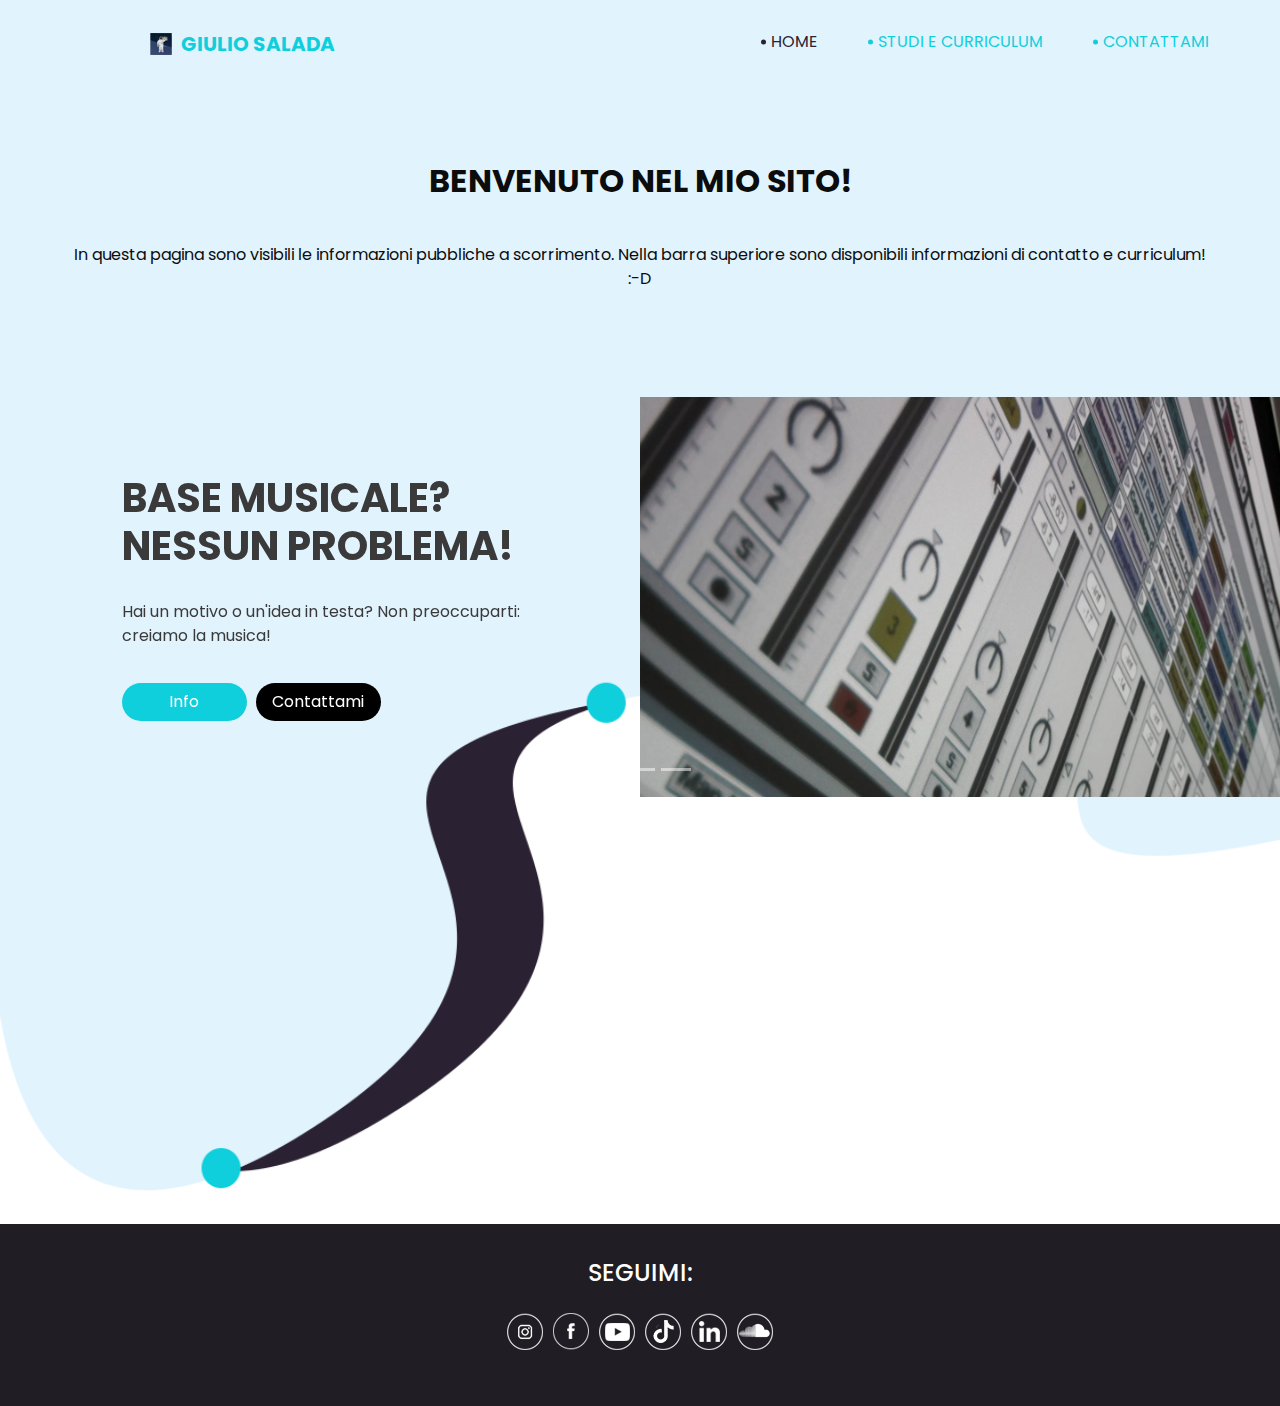
==== index.html @ 701eb8c1 "Update index.html" ====
<!DOCTYPE html>
<html>

<head>
  <!-- Basic -->
  <meta charset="utf-8" />
  <meta http-equiv="X-UA-Compatible" content="IE=edge" />
  <!-- Mobile Metas -->
  <meta name="viewport" content="width=device-width, initial-scale=1, shrink-to-fit=no" />
  <!-- Site Metas -->
  <meta name="keywords" content="" />
  <meta name="description" content="" />
  <meta name="author" content="" />

  <title>Giulio Salada - sito</title>
  <meta name="description" content="Sito web di Giulio Salada. Laureato in Informatica Musicale.    Questo sitro offre informazioni sulla mia Bio, curriculum e qualifiche">
  <meta name="keywords" content="Giulio Salada sito. Sito web Giulio Salada. Sito Julssal99">
  <meta name="robots" content="index, follow">
  <meta http-equiv="Content-Type" content="text/html; charset=utf-8">



  <!-- bootstrap core css -->
  <link rel="stylesheet" type="text/css" href="css/bootstrap.css" />

  <!-- fonts style -->
  <link href="https://fonts.googleapis.com/css?family=Poppins:400,700&display=swap" rel="stylesheet">

  <!-- Custom styles for this template -->
  <link href="css/style.css" rel="stylesheet" />
  <!-- responsive style -->
  <link href="css/responsive.css" rel="stylesheet" />
</head>

<body>

  <div class="hero_area">
    <!-- header section strats -->
    <header class="header_section">
      <div class="container-fluid">
        <div class="row">
          <div class="col-lg-11 offset-lg-1">
            <nav class="navbar navbar-expand-lg custom_nav-container ">
              <a class="navbar-brand" href="index.html">
                <img src="images/logo.png" alt="">
                <span>
                  Giulio Salada
                </span>
              </a>
              </a>
              <button class="navbar-toggler" type="button" data-toggle="collapse" data-target="#navbarSupportedContent"
                aria-controls="navbarSupportedContent" aria-expanded="false" aria-label="Toggle navigation">
                <span class="navbar-toggler-icon"></span>
              </button>

              <div class="collapse navbar-collapse" id="navbarSupportedContent">
                <div class="d-flex ml-auto flex-column flex-lg-row align-items-center">
                  <ul class="navbar-nav  ">
                    <li class="nav-item active">
                      <a class="nav-link" href="index.html">Home <span class="sr-only">(Questa pagina)</span></a>
                    </li>
                    <li class="nav-item">
                      <a class="nav-link" href="info.html"> Studi e Curriculum</a>
                    </li>
                    <li class="nav-item">
                      <a class="nav-link" href="contact.html"> Contattami</a>
                    </li>
                  </ul>
                </div>
              </div>
            </nav>
          </div>
        </div>
      </div>
    </header>
    <!-- end header section -->
    <!-- slider section -->
    <section class="about_section layout_padding">
      <div class="container">
        <div class="heading_container">
          <h2>
            Benvenuto nel mio sito!
          </h2>
        </div>
        <div class="box">
          
          <div class="detail-box">
            <p>
              In questa pagina sono visibili le informazioni pubbliche a scorrimento.
              Nella barra superiore sono disponibili informazioni di contatto e curriculum! :-D
            </p>
            <div>
            </div>
          </div>
        </div>
      </div>
  
    </section>
    <!--<section class="about_section layout_padding">
      <div class="box">
        <div class="img-box">
          <img src="images/about-img.jpg" alt="">
          <div class="about_img-bg">
            <img src="images/about-img-bg.png" alt="">
          </div>
        </div>
      </div>
    </section>
    -->

    <section class=" slider_section position-relative">
      <div id="carouselExampleControls" class="carousel slide" data-ride="carousel">
          <!-- Indicators -->
          <ol class="carousel-indicators">
            <li data-target="#carouselExampleControls" data-slide-to="0" class="active"></li>
            <li data-target="#carouselExampleControls" data-slide-to="1"></li>
            <li data-target="#carouselExampleControls" data-slide-to="2"></li>
          </ol>
        <div class="carousel-inner">
          <div class="carousel-item active">
            <div class="container-fluid">
              <div class="row">
                <div class="col-md-5 offset-md-1">
                  <div class="detail_box">
                    <h1>
                      Base musicale? Nessun problema!
                    </h1>
                    <p>
                      Hai un motivo o un'idea in testa? Non preoccuparti: creiamo la musica!
                    </p>
                    <div class="btn-box">
                      <a href="info.html" class="btn-1">
                        Info
                      </a>
                      <a href="contact.html" class="btn-2">
                        Contattami
                      </a>
                    </div>
                  </div>
                </div>
                <div class="col-md-6" style="padding-left: 0px;  padding-right: 0px;">
                  <div class="img-box">
                    <img src="images/HomeNews/3.webp" alt="">
                  </div>
                </div>
              </div>
            </div>
          </div>
          <div class="carousel-item">
            <div class="container-fluid">
              <div class="row">
                <div class="col-md-5 offset-md-1 ">
                  <div class="detail_box">
                    <h2>
                      Lezioni di batteria, <br>
                      tastiera e <br>
                      produzione musicale
                    </h2>
                    <p>
                    </p>
                    <div class="btn-box">
                      <a href="info.html" class="btn-1">
                        Info
                      </a>
                      <a href="contact.html" class="btn-2">
                        Contattami
                      </a>
                    </div>
                  </div>
                </div>
                <div class="col-md-6" style="padding-left: 0px;  padding-right: 0px; height:100%">
                  <div class="img-box" style="width:75%">
                    <img src="images/HomeNews/1.jpeg" alt="">
                  </div>
                </div>
              </div>
            </div>
          </div>
          <div class="carousel-item">
            <div class="container-fluid">
              <div class="row">
                <div class="col-md-4 offset-md-1">
                  <div class="detail_box">
                    <h1>
                      Anche sui social!
                    </h1>
                    <p>
                      Segui i canali Tiktok, Youtube e Instagram per gli ultimi update e curiosità!
                    </p>
                    <div class="btn-box">
                      <a href="info.html" class="btn-1">
                        Info
                      </a>
                      <a href="contact.html" class="btn-2">
                        Contattami
                      </a>
                    </div>
                  </div>
                </div>
                <div class="col-md-7 px-0" style="padding-left: 0px;  padding-right: 0px;">
                  <div class="img-box">
                    <img src="images/HomeNews/2.png" alt="">
                  </div>
                </div>
              </div>
            </div>
          </div>
        </div>
        <a class="left carousel-control" href="#carouselExampleControls" data-slide="prev">
          <span class="glyphicon glyphicon-chevron-left"></span>
          <span class="sr-only">Previous</span>
        </a>
        <a class="right carousel-control" href="#carouselExampleControls" data-slide="next">
          <span class="glyphicon glyphicon-chevron-right"></span>
          <span class="sr-only">Next</span>
        </a>
      </div>

    </section>
    <!-- end slider section -->
  </div>

  <!-- info section -->
  <section class="info_section ">
    <div class="container">
      <div class="info_container">
        <div class="info_social">
          <div class="d-flex justify-content-center">
            <h4 class="">
              Seguimi:
            </h4>
          </div>
          <div class="social_box">
            <a href="https://www.instagram.com/juls_99_/">
              <img src="images/instagram.png" alt="">
            </a>
            <a href="https://www.facebook.com/profile.php?id=100007041978603">
              <img src="images/fb.png" alt="">
            </a>
            <a href="https://www.youtube.com/channel/UCdmZcXTxqFVnbHLmxN-DUTQ">
              <img src="images/youtube.png" alt="">
            </a>
            <a href="https://www.tiktok.com/@parallasseoperativo">
              <img src="images/tiktok.png" alt="">
            </a>
            <a href="https://www.linkedin.com/in/giulio-salada-4b7a46284/">
              <img src="images/linkedin.png" alt="">
            </a>
            <a href="https://soundcloud.com/triolgm-lollo">
              <img src="images/soundcloud.png" alt="">
            </a>
          </div>
        </div>
      </div>
    </div>
  </section>

  <!-- end info_section -->

  <!-- footer section -->
  <section class="container-fluid footer_section">
    <div class="container">
      <p>
      </p>
    </div>
  </section>
  <!-- footer section -->

  <script type="text/javascript" src="js/jquery-3.4.1.min.js"></script>
  <script type="text/javascript" src="js/bootstrap.js"></script>

</body>

</html>
---- css/style.css ----
body {
  font-family: 'Poppins', sans-serif;
  color: #0c0c0c;
  background-color: #ffffff;
}

.layout_padding {
  padding: 90px 0;
}

.layout_padding2 {
  padding: 45px 0;
}

.layout_padding2-top {
  padding-top: 45px;
}

.layout_padding2-bottom {
  padding-bottom: 45px;
}

.layout_padding-top {
  padding-top: 90px;
}

.layout_padding-bottom {
  padding-bottom: 90px;
}

.heading_container {
  display: -webkit-box;
  display: -ms-flexbox;
  display: flex;
  -webkit-box-orient: vertical;
  -webkit-box-direction: normal;
      -ms-flex-direction: column;
          flex-direction: column;
  -webkit-box-align: center;
      -ms-flex-align: center;
          align-items: center;
  text-align: center;
}

.heading_container h2 {
  position: relative;
  font-weight: bold;
  text-transform: uppercase;
}

.heading_container h2 span {
  position: relative;
  z-index: 2;
}

/*header section*/
.hero_area {
  height: 136vh;
  position: relative;
  background-image: url(../images/hero-bg.png);
  background-size: cover;
}

.sub_page .hero_area {
  height: auto;
  background-image: none;
  background-color: #e1f3fd;
}

.sub_page .hero_area::after {
  display: none;
}

.header_section .container-fluid {
  padding-right: 25px;
  padding-left: 25px;
}

.header_section .nav_container {
  margin: 0 auto;
}

.custom_nav-container .navbar-nav .nav-item .nav-link {
  margin: 10px 30px;
  padding: 0;
  color: #0fcfdc;
  text-align: center;
  position: relative;
  text-transform: uppercase;
}

.custom_nav-container .navbar-nav .nav-item .nav-link::before {
  content: "";
  width: 5px;
  height: 5px;
  position: absolute;
  top: 50%;
  left: -10px;
  -webkit-transform: translateY(-50%);
          transform: translateY(-50%);
  background-color: #0fcfdc;
  border-radius: 100%;
}

.custom_nav-container .navbar-nav .nav-item.active .nav-link, .custom_nav-container .navbar-nav .nav-item:hover .nav-link {
  color: #2a2132;
}

.custom_nav-container .navbar-nav .nav-item.active .nav-link::before, .custom_nav-container .navbar-nav .nav-item:hover .nav-link::before {
  background-color: #2a2132;
}

a,
a:hover,
a:focus {
  text-decoration: none;
}

a:hover,
a:focus {
  color: initial;
}

.btn,
.btn:focus {
  outline: none !important;
  -webkit-box-shadow: none;
          box-shadow: none;
}

.custom_nav-container .nav_search-btn {
  background-image: url(../images/search-icon.png);
  background-size: 20px;
  background-repeat: no-repeat;
  background-position: center 5px;
  width: 35px;
  height: 35px;
  padding: 0;
  border: none;
}

.navbar-brand {
  display: -webkit-box;
  display: -ms-flexbox;
  display: flex;
  -webkit-box-align: center;
      -ms-flex-align: center;
          align-items: center;
}

.navbar-brand img {
  width: 30px;
  margin-right: 5px;
}

.navbar-brand span {
  font-size: 20px;
  font-weight: 700;
  color: #0fcfdc;
  text-transform: uppercase;
}

.custom_nav-container {
  z-index: 99999;
  padding-top: 20px;
  -webkit-box-align: end;
      -ms-flex-align: end;
          align-items: flex-end;
}

.navbar-expand-lg .navbar-collapse {
  -webkit-box-align: end;
      -ms-flex-align: end;
          align-items: flex-end;
}

.custom_nav-container .navbar-toggler {
  outline: none;
}

.custom_nav-container .navbar-toggler .navbar-toggler-icon {
  background-image: url(../images/menu.png);
  background-size: 45px;
}

/*end header section*/
/* slider section */
.slider_section {
  display: -webkit-box;
  display: -ms-flexbox;
  display: flex;
  -webkit-box-align: center;
      -ms-flex-align: center;
          align-items: center;
  position: relative;
  z-index: 2;
  color: #3b3a3a;
}

.slider_section .row {
  -webkit-box-align: center;
      -ms-flex-align: center;
          align-items: center;
}

.slider_section div#carouselExampleControls {
  width: 100%;
}

.slider_section .detail_box {
  padding-right: 10%;
}

.slider_section .detail_box h1 {
  font-weight: bold;
  margin-bottom: 30px;
  text-transform: uppercase;
}

.slider_section .detail_box .btn-box {
  margin-top: 35px;
}

.slider_section .detail_box .btn-box a {
  width: 125px;
  text-align: center;
}

.slider_section .detail_box .btn-box .btn-1 {
  display: inline-block;
  padding: 7px 0px;
  background-color: #0fcfdc;
  color: #ffffff;
  border-radius: 30px;
  margin-right: 5px;
}

.slider_section .detail_box .btn-box .btn-1:hover {
  background-color: #0db9c4;
}

.slider_section .detail_box .btn-box .btn-2 {
  display: inline-block;
  padding: 7px 0px;
  background-color: #000000;
  color: #ffffff;
  border-radius: 30px;
}

.slider_section .detail_box .btn-box .btn-2:hover {
  background-color: #333333;
}

.slider_section .img-box img {
  width: 100%;
}

.slider_section .carousel_btn-container {
  width: 60px;
  position: absolute;
  bottom: 175px;
  display: -webkit-box;
  display: -ms-flexbox;
  display: flex;
  -webkit-box-pack: justify;
      -ms-flex-pack: justify;
          justify-content: space-between;
  left: 10%;
  z-index: 999;
}

.slider_section .carousel_btn-container .carousel-control-prev,
.slider_section .carousel_btn-container .carousel-control-next {
  position: relative;
  width: 35px;
  height: 35px;
  border: none;
  border-radius: 100%;
  opacity: 1;
  background-repeat: no-repeat;
  background-size: 20px;
  background-position: center;
}

.slider_section .carousel_btn-container .carousel-control-prev {
  background-image: url(../images/prev.png);
}

.slider_section .carousel_btn-container .carousel-control-prev:hover {
  background-image: url(../images/prev-blue.png);
}

.slider_section .carousel_btn-container .carousel-control-next {
  background-image: url(../images/next.png);
}

.slider_section .carousel_btn-container .carousel-control-next:hover {
  background-image: url(../images/next-blue.png);
}

.about_section .box {
  display: -webkit-box;
  display: -ms-flexbox;
  display: flex;
  -webkit-box-orient: vertical;
  -webkit-box-direction: normal;
      -ms-flex-direction: column;
          flex-direction: column;
  -webkit-box-align: center;
      -ms-flex-align: center;
          align-items: center;
}

.about_section .box img {
  width: 100%;
}

.about_section .box .img-box {
  position: relative;
  width: 250px;
  margin: 50px 0;
}

.about_section .box .img-box .about_img-bg {
  position: absolute;
  top: 50%;
  left: 50%;
  width: 200%;
  -webkit-transform: translate(-50%, -50%) rotate(0deg) scale(1);
          transform: translate(-50%, -50%) rotate(0deg) scale(1);
  -webkit-animation: rotateAnimation 3s infinite;
          animation: rotateAnimation 3s infinite;
}

@-webkit-keyframes rotateAnimation {
  0% {
    -webkit-transform: translate(-50%, -50%) rotate(0deg) scale(1);
            transform: translate(-50%, -50%) rotate(0deg) scale(1);
  }
  49% {
    -webkit-transform: translate(-50%, -50%) rotate(180deg) scale(1.1);
            transform: translate(-50%, -50%) rotate(180deg) scale(1.1);
  }
  100% {
    -webkit-transform: translate(-50%, -50%) rotate(360deg) scale(1);
            transform: translate(-50%, -50%) rotate(360deg) scale(1);
  }
}

@keyframes rotateAnimation {
  0% {
    -webkit-transform: translate(-50%, -50%) rotate(0deg) scale(1);
            transform: translate(-50%, -50%) rotate(0deg) scale(1);
  }
  49% {
    -webkit-transform: translate(-50%, -50%) rotate(180deg) scale(1.1);
            transform: translate(-50%, -50%) rotate(180deg) scale(1.1);
  }
  100% {
    -webkit-transform: translate(-50%, -50%) rotate(360deg) scale(1);
            transform: translate(-50%, -50%) rotate(360deg) scale(1);
  }
}

.about_section .box .detail-box {
  margin-top: 35px;
  text-align: center;
}

.about_section .box .detail-box a {
  display: inline-block;
  background-color: #00000083;
  color: #ffffff;
  border-radius: 5px;
  font-size: larger;
}

.about_section .box .detail-box a:hover {
  background-color: #333333;
}

.portfolio_section {
  background-color: #f8ffff;
}

.portfolio_section .portfolio_container {
  display: -webkit-box;
  display: -ms-flexbox;
  display: flex;
}

.portfolio_section .portfolio_container .img-box {
  margin: 10px;
  position: relative;
  display: -webkit-box;
  display: -ms-flexbox;
  display: flex;
  -webkit-box-flex: 1;
      -ms-flex-positive: 1;
          flex-grow: 1;
}

.portfolio_section .portfolio_container .img-box img {
  width: 100%;
  height: 100%;
}

.portfolio_section .portfolio_container .img-box .btn-box {
  position: absolute;
  top: 50%;
  left: 50%;
  -webkit-transform: translate(-50%, -50%);
          transform: translate(-50%, -50%);
  display: -webkit-box;
  display: -ms-flexbox;
  display: flex;
}

.portfolio_section .portfolio_container .img-box .btn-box a {
  display: none;
  width: 50px;
  height: 50px;
  border-radius: 100%;
  background-size: cover;
  background-position: center;
  background-repeat: no-repeat;
  margin: 0 5px;
}

.portfolio_section .portfolio_container .img-box .btn-box .btn-1 {
  background-image: url(../images/link.png);
}

.portfolio_section .portfolio_container .img-box::before {
  content: "";
  display: none;
  position: absolute;
  width: 100%;
  height: 100%;
  top: 0;
  left: 0;
  background-color: rgba(15, 207, 220, 0.8);
  z-index: 0;
}

.portfolio_section .portfolio_container .img-box:hover a {
  display: block;
}

.portfolio_section .portfolio_container .img-box:hover::before {
  display: block;
}

.portfolio_section .portfolio_container .box-1,
.portfolio_section .portfolio_container .box-2 {
  display: -webkit-box;
  display: -ms-flexbox;
  display: flex;
  -webkit-box-orient: vertical;
  -webkit-box-direction: normal;
      -ms-flex-direction: column;
          flex-direction: column;
  -webkit-box-pack: stretch;
      -ms-flex-pack: stretch;
          justify-content: stretch;
  -webkit-box-align: stretch;
      -ms-flex-align: stretch;
          align-items: stretch;
}

.portfolio_section .portfolio_container .box-2-btm {
  display: -webkit-box;
  display: -ms-flexbox;
  display: flex;
  -webkit-box-pack: stretch;
      -ms-flex-pack: stretch;
          justify-content: stretch;
  -webkit-box-align: stretch;
      -ms-flex-align: stretch;
          align-items: stretch;
}

.portfolio_section .portfolio_container .box-2-btm .box-2-left {
  display: -webkit-box;
  display: -ms-flexbox;
  display: flex;
}

.portfolio_section .see_btn {
  display: -webkit-box;
  display: -ms-flexbox;
  display: flex;
  -webkit-box-pack: center;
      -ms-flex-pack: center;
          justify-content: center;
}

.portfolio_section .see_btn a {
  display: inline-block;
  padding: 12px 60px;
  background-color: #000000;
  color: #ffffff;
  border-radius: 40px;
  text-transform: uppercase;
  margin-top: 35px;
}

.portfolio_section .see_btn a:hover {
  background-color: #333333;
}

.achieve_section .achieve_container {
  display: -webkit-box;
  display: -ms-flexbox;
  display: flex;
  -webkit-box-pack: center;
      -ms-flex-pack: center;
          justify-content: center;
}

.achieve_section .achieve_container .box {
  width: 275px;
  height: 250px;
  display: -webkit-box;
  display: -ms-flexbox;
  display: flex;
  -webkit-box-orient: vertical;
  -webkit-box-direction: normal;
      -ms-flex-direction: column;
          flex-direction: column;
  -webkit-box-align: center;
      -ms-flex-align: center;
          align-items: center;
  -webkit-box-pack: center;
      -ms-flex-pack: center;
          justify-content: center;
  text-align: center;
  margin: 45px 20px 0 20px;
  padding: 45px 35px 15px 35px;
  border: 1px solid #0fcfdc;
}

.achieve_section .achieve_container .box .img-box {
  width: 120px;
}

.achieve_section .achieve_container .box .img-box img {
  width: 100%;
}

.achieve_section .achieve_container .detail-box {
  margin-top: 25px;
  text-transform: uppercase;
}

.achieve_section .achieve_container .detail-box h2 {
  font-weight: bold;
}

.achieve_section .achieve_container .detail-box h6 {
  font-weight: bold;
  font-size: 18px;
}

.client_section .row {
  -webkit-box-align: center;
      -ms-flex-align: center;
          align-items: center;
}

.client_section .col-md-3 {
  display: -webkit-box;
  display: -ms-flexbox;
  display: flex;
  -webkit-box-pack: end;
      -ms-flex-pack: end;
          justify-content: flex-end;
}

.client_section .btn_container {
  display: -webkit-box;
  display: -ms-flexbox;
  display: flex;
  -webkit-box-pack: center;
      -ms-flex-pack: center;
          justify-content: center;
  -webkit-box-align: center;
      -ms-flex-align: center;
          align-items: center;
}

.client_section .btn_container .carousel-control-prev,
.client_section .btn_container .carousel-control-next {
  position: relative;
  width: 50px;
  height: 50px;
  border: none;
  border-radius: 100%;
  opacity: 1;
  background-repeat: no-repeat;
  background-size: 15px;
  background-position: center;
  background-color: #0fcfdc;
  margin: 0 5px;
}

.client_section .btn_container .carousel-control-prev:hover,
.client_section .btn_container .carousel-control-next:hover {
  background-color: #000000;
}

.client_section .btn_container .carousel-control-prev {
  background-image: url(../images/prev-white.png);
}

.client_section .btn_container .carousel-control-next {
  background-image: url(../images/next-white.png);
}

.client_section .detail-box {
  padding: 20px;
  border: 1px solid #0fcfdc;
  margin: 0 25px;
}

.client_section .detail-box h4 {
  text-transform: uppercase;
}

/* contact section */
.contact_section {
  background-image: url(../images/contact-bg.png);
  background-repeat: no-repeat;
  background-position: left bottom;
  padding-bottom: 250px;
  position: relative;
}

.contact_section .bg-img1 {
  width: 100px;
  position: absolute;
  top: 45px;
  right: 100px;
}

.contact_section .bg-img1 img {
  width: 100%;
}

.contact_section .bg-img2 {
  width: 50px;
  position: absolute;
  top: 75px;
  left: 0px;
}

.contact_section .bg-img2 img {
  width: 100%;
}

.contact_section .contact_form-container {
  margin-top: 45px;
}

.contact_section .contact_form-container input {
  border: none;
  outline: none;
  border-bottom: 1px solid #000000;
  color: #000000;
  width: 100%;
  margin: 15px 0;
  background-color: transparent;
}

.contact_section .contact_form-container input::-webkit-input-placeholder {
  color: #000000;
}

.contact_section .contact_form-container input:-ms-input-placeholder {
  color: #000000;
}

.contact_section .contact_form-container input::-ms-input-placeholder {
  color: #000000;
}

.contact_section .contact_form-container input::placeholder {
  color: #000000;
}

.contact_section .contact_form-container input.message_input {
  margin-top: 55px;
}

.contact_section .contact_form-container button {
  display: inline-block;
  padding: 12px 50px;
  background-color: #0fcfdc;
  color: #ffffff;
  border-radius: 0;
  margin-top: 35px;
  border: none;
}

.contact_section .contact_form-container button:hover {
  background-color: #0db9c4;
}

/* end contact section */
.info_section {
  background-color: #211d25;
  color: #ffffff;
  font-family: 'Poppins', sans-serif;
}

.info_section .info_container {
  width: 75%;
  margin: 0 auto;
}

.info_section .info_social {
  padding-top: 35px;
  display: -webkit-box;
  display: -ms-flexbox;
  display: flex;
  -webkit-box-orient: vertical;
  -webkit-box-direction: normal;
      -ms-flex-direction: column;
          flex-direction: column;
  -webkit-box-align: center;
      -ms-flex-align: center;
          align-items: center;
}

.info_section .info_social h4 {
  text-transform: uppercase;
}

.info_section .info_social .social_box {
  display: -webkit-box;
  display: -ms-flexbox;
  display: flex;
  margin: 15px auto;
  -webkit-box-align: center;
      -ms-flex-align: center;
          align-items: center;
}

.info_section .info_social .social_box img {
  min-width: 10px;
  margin: 0 3px;
}

/* footer section*/
.footer_section {
  background-color: #211d25;
  display: -webkit-box;
  display: -ms-flexbox;
  display: flex;
  -webkit-box-pack: center;
      -ms-flex-pack: center;
          justify-content: center;
  position: relative;
  font-family: 'Poppins', sans-serif;
}

.footer_section p {
  color: #ffffff;
  margin: 0 auto;
  text-align: center;
  padding: 20px 0;
  width: 55%;
}

.footer_section a {
  color: #ffffff;
}
/*# sourceMappingURL=style.css.map */
---- css/responsive.css ----
@media (max-width: 1120px) {
  .slider_section .carousel_btn-container {
    bottom: 0;
  }
}

@media (max-width: 992px) {
  .navbar-nav {
    align-items: center;
  }

  .custom_nav-container .navbar-nav .nav-item .nav-link {
    margin: 15px 30px;
  }

  .achieve_section .achieve_container {
    flex-wrap: wrap;
  }

  .info_section .info_container {
    width: 100%;
  }

  .footer_section p {
    width: 100%;
  }
}

@media (max-width: 768px) {
  .hero_area {
    height: auto;
  }

  .slider_section {
    padding-top: 50px;
  }

  .slider_section .detail_box {
    text-align: center;
    margin-bottom: 35px;
  }

  .slider_section .detail_box {
    padding: 0;
  }

  .about_section .box .img-box {
    width: 40%;
  }

  .portfolio_section .portfolio_container {
    flex-direction: column;
  }

  .contact_section .bg-img1 {
    width: 75px;
    position: absolute;
    top: 0;
    right: 0px;
  }

  .client_section .col-md-3 {
    justify-content: center;
  }

  .client_section .detail-box {
    margin-bottom: 35px;
  }

  .client_section .row {
    flex-wrap: wrap-reverse;
  }
}

@media (max-width: 576px) {
  .heading_container h2::before {
    top: -15px;
    right: 50%;
    -webkit-transform: translate(50%, -50%);
    transform: translate(50%, -50%);
  }

  .client_section .detail-box {
    margin-left: 0;
    margin-right: 0;

  }
}

@media (max-width: 480px) {}

@media (max-width: 420px) {
  .slider_section .detail_box h1 {
    font-size: 2rem;
  }

  .portfolio_section .portfolio_container .box-2-btm {
    flex-direction: column;
  }
}

@media (max-width: 360px) {}

@media (min-width: 1200px) {
  .container {
    max-width: 1170px;
  }
}
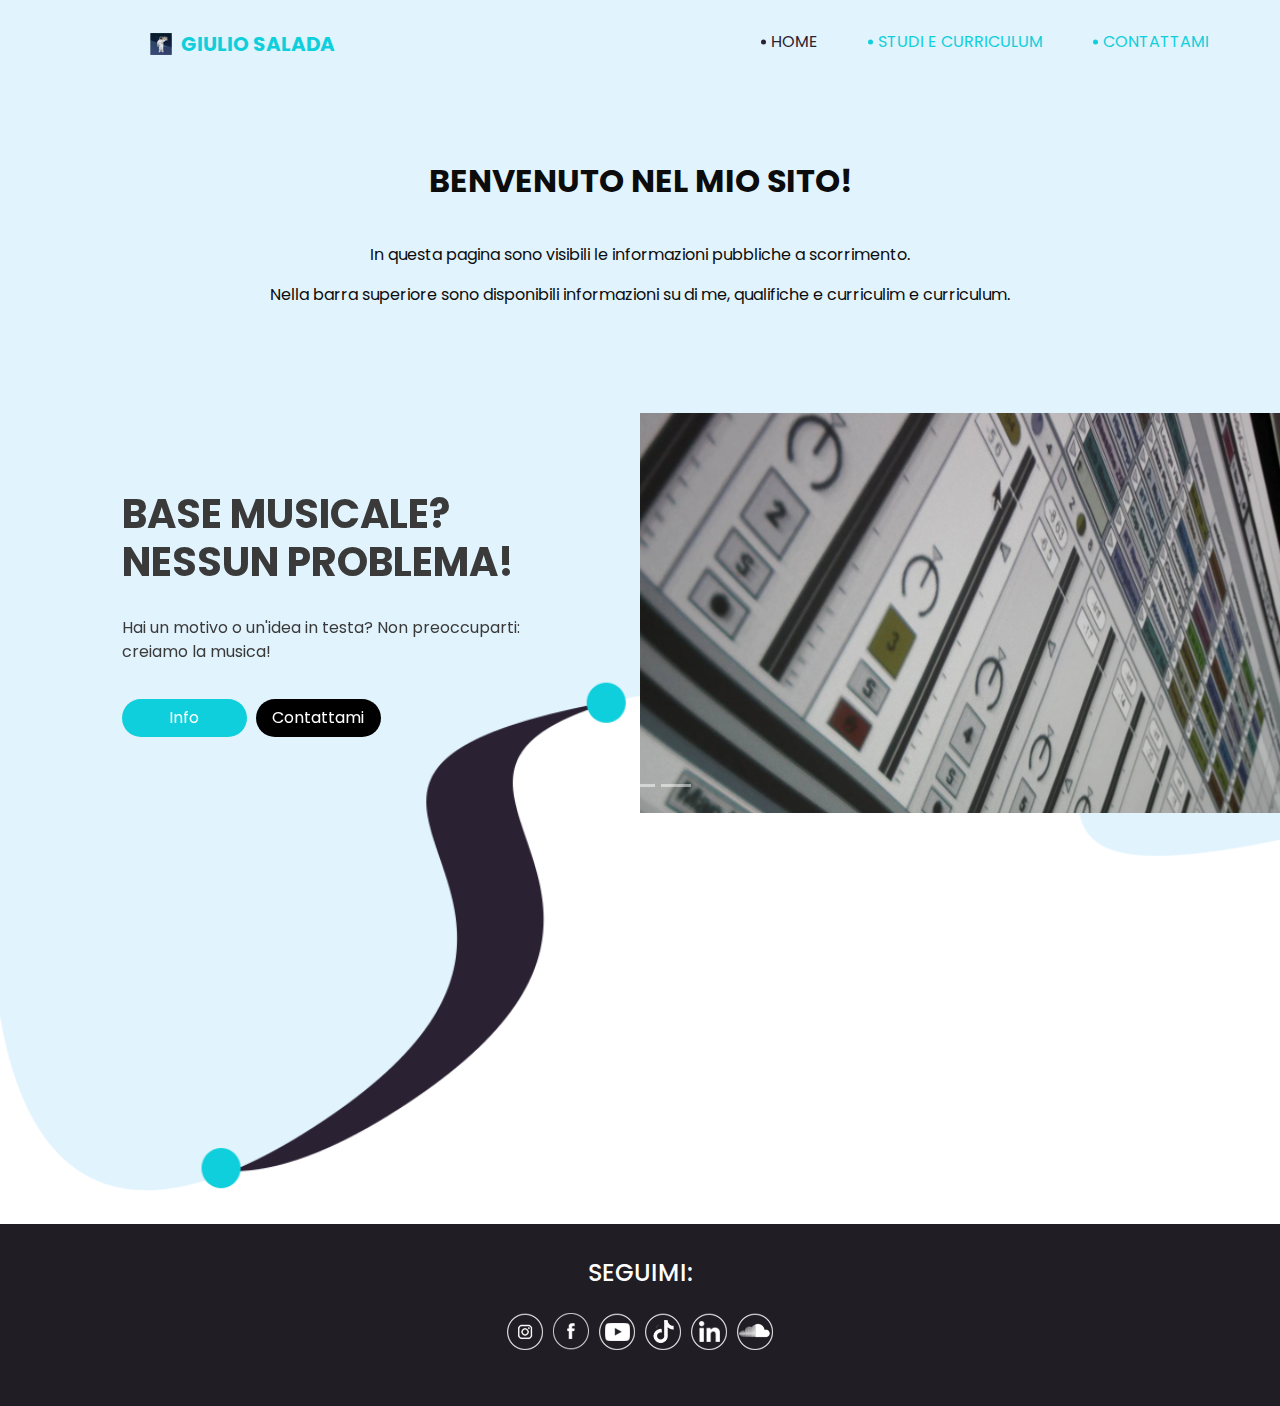
==== commit 8485fa77: "updated" ====
--- a/index.html
+++ b/index.html
@@ -14,10 +14,10 @@
 
   <title>Giulio Salada - sito</title>
   <meta name="description" content="Sito web di Giulio Salada. Laureato in Informatica Musicale.    Questo sitro offre informazioni sulla mia Bio, curriculum e qualifiche">
-  <meta name="keywords" content="Giulio Salada sito. Sito web Giulio Salada. Sito Julssal99">
+  <meta name="keywords" content="Giulio Salada sito. Sito web Giulio Salada. Sito Julssal99. giulio salada sito github">
   <meta name="robots" content="index, follow">
   <meta http-equiv="Content-Type" content="text/html; charset=utf-8">
-
+  <meta name="google-site-verification" content="2sjNncQRi1dxwEQ1NzC7_dhCf2DLJ1NemVtZUqZ1F4Y" />
 
 
   <!-- bootstrap core css -->
@@ -30,6 +30,11 @@
   <link href="css/style.css" rel="stylesheet" />
   <!-- responsive style -->
   <link href="css/responsive.css" rel="stylesheet" />
+  
+  <link rel="apple-touch-icon" sizes="180x180" href="images/favicon/apple-touch-icon.png">
+  <link rel="icon" type="image/png" sizes="32x32" href="images/favicon/favicon-32x32.png">
+  <link rel="icon" type="image/png" sizes="16x16" href="images/favicon/favicon-16x16.png">
+  <link rel="manifest" href="images/favicon/site.webmanifest">
 </head>
 
 <body>
@@ -85,10 +90,8 @@
         <div class="box">
           
           <div class="detail-box">
-            <p>
-              In questa pagina sono visibili le informazioni pubbliche a scorrimento.
-              Nella barra superiore sono disponibili informazioni di contatto e curriculum! :-D
-            </p>
+            <p>In questa pagina sono visibili le informazioni pubbliche a scorrimento.</p>
+            <p>Nella barra superiore sono disponibili informazioni su di me, qualifiche e curriculim e curriculum.</p>
             <div>
             </div>
           </div>
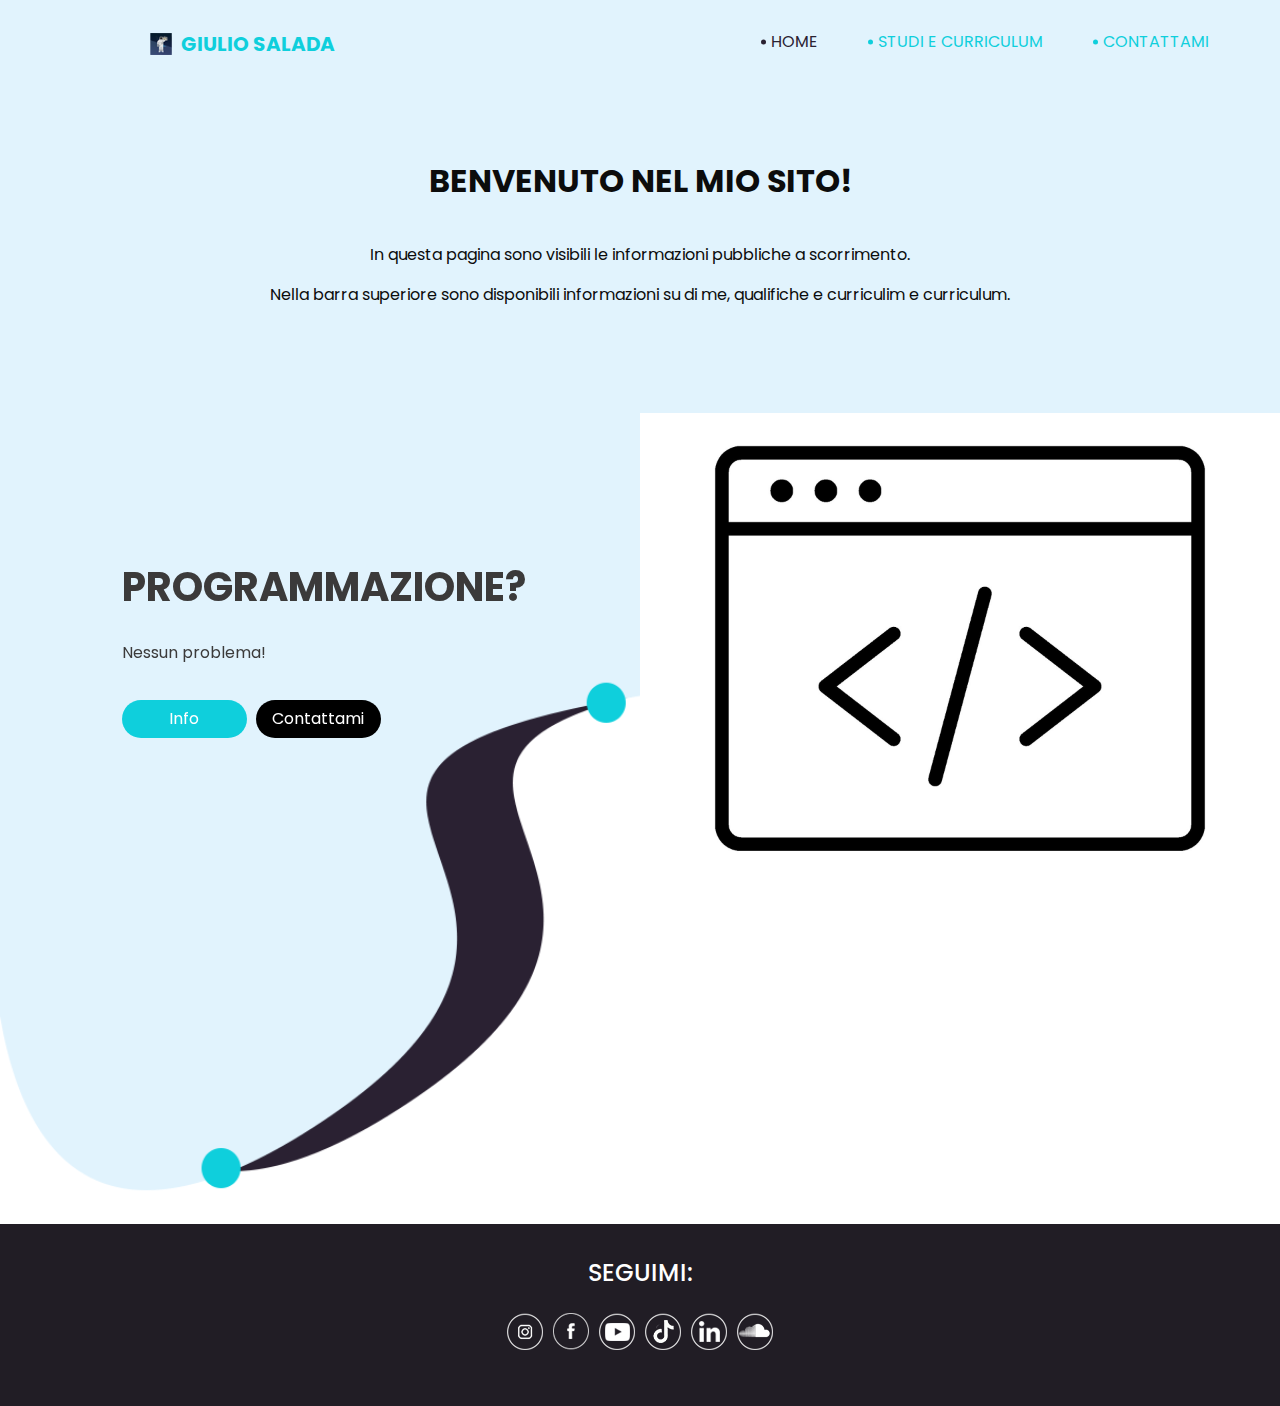
==== commit ad44872d: "FIx home" ====
--- a/index.html
+++ b/index.html
@@ -120,7 +120,38 @@
             <li data-target="#carouselExampleControls" data-slide-to="2"></li>
           </ol>
         <div class="carousel-inner">
+
           <div class="carousel-item active">
+            <div class="container-fluid">
+              <div class="row">
+                <div class="col-md-5 offset-md-1">
+                  <div class="detail_box">
+                    <h1>
+                      Programmazione?
+                    </h1>
+                    <p>
+                      Nessun problema!
+                    </p>
+                    <div class="btn-box">
+                      <a href="info.html" class="btn-1">
+                        Info
+                      </a>
+                      <a href="contact.html" class="btn-2">
+                        Contattami
+                      </a>
+                    </div>
+                  </div>
+                </div>
+                <div class="col-md-6" style="padding-left: 0px;  padding-right: 0px;">
+                  <div class="img-box">
+                    <img src="images/HomeNews/4.jpg" alt="">
+                  </div>
+                </div>
+              </div>
+            </div>
+          </div>
+
+          <div class="carousel-item">
             <div class="container-fluid">
               <div class="row">
                 <div class="col-md-5 offset-md-1">
